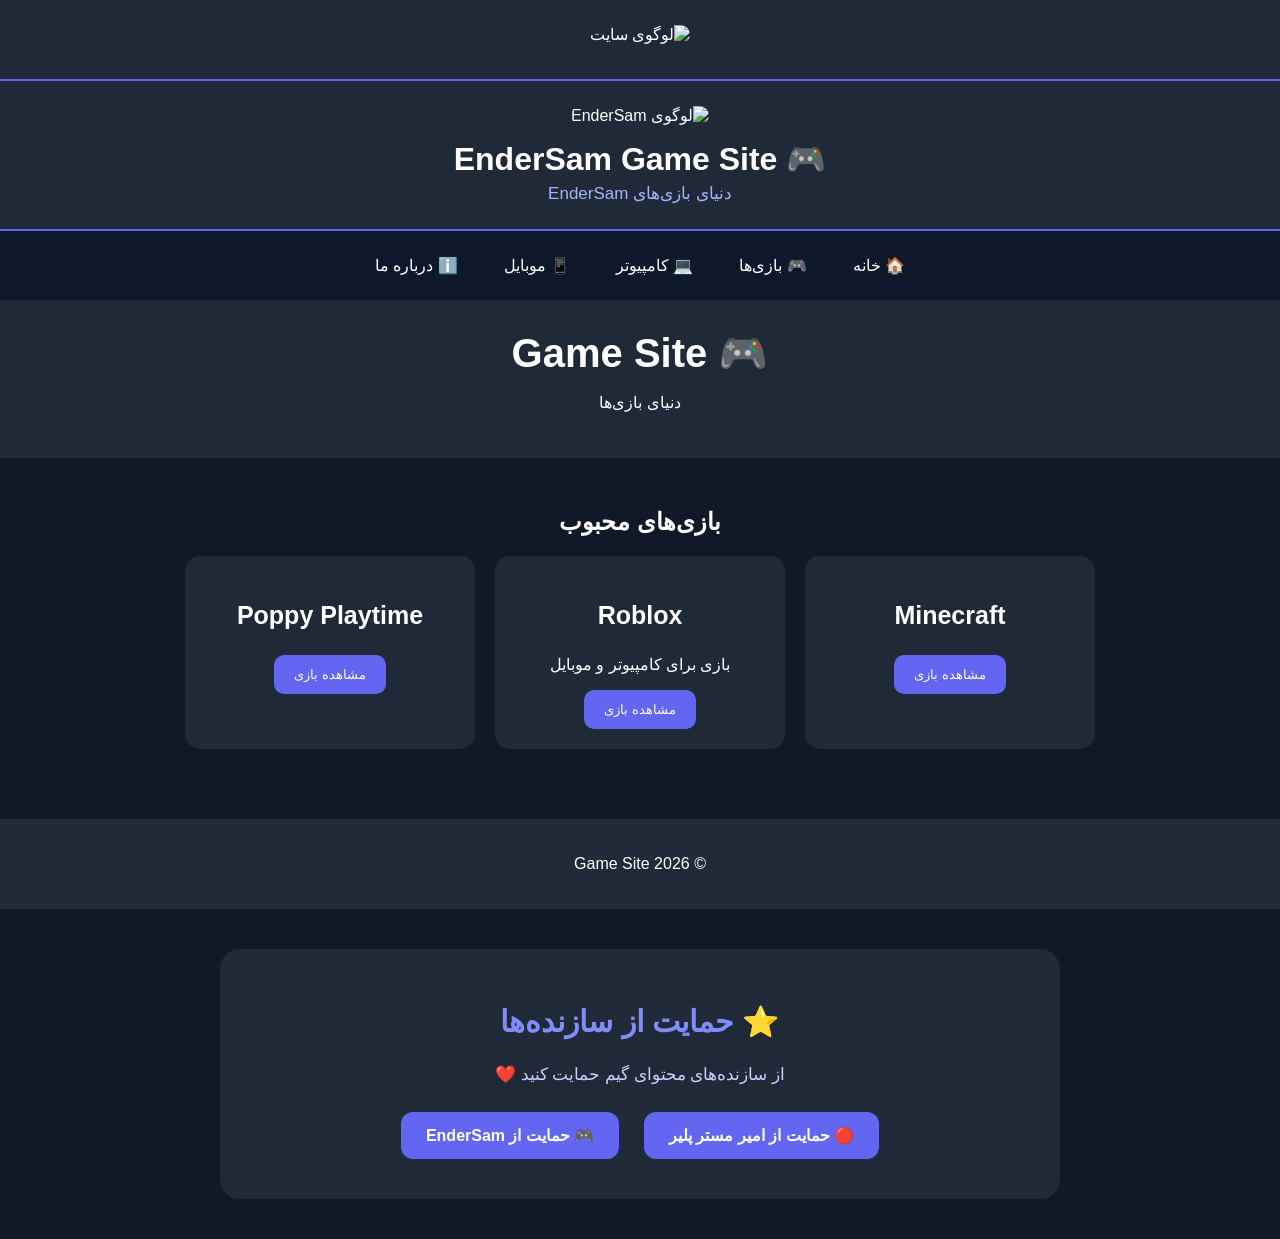
==== index.html @ 9fe8aae7 "Add files via upload" ====
<!DOCTYPE html>
<html lang="fa" dir="rtl">
<head>
    <meta charset="UTF-8">
    <meta name="viewport" content="width=device-width, initial-scale=1.0">
    <title>Game Site</title>
    <link rel="stylesheet" href="style.css">
</head>

<body>
    <header class="site-header">

    <img src="images/endersam%20amp.png" alt="لوگوی سایت">
</header>
<header class="site-header">

    <img src="images/logo.png" alt="لوگوی EnderSam">

    <h1>🎮 EnderSam Game Site</h1>

    <p>دنیای بازی‌های EnderSam</p>

</header>
<nav>
    <button class="menu-btn" onclick="toggleMenu()">☰</button>

    <a href="index.html">🏠 خانه</a>
    <a href="games.html">🎮 بازی‌ها</a>
    <a href="computer.html">💻 کامپیوتر</a>
    <a href="mobile.html">📱 موبایل</a>
    <a href="about.html">ℹ️ درباره ما</a>
</nav>
    <header>
        <h1>🎮 Game Site</h1>
        <p>دنیای بازی‌ها</p>
    </header>

    <main>
        <h2>بازی‌های محبوب</h2>

        <div class="games">
            <div class="game">
                <h3>Minecraft</h3>
                <button onclick="location.href='minecraft.html'">
    مشاهده بازی
</button>
            </div>

            <div class="game">
                <h3>Roblox</h3>
                <p>بازی برای کامپیوتر و موبایل</p>
<button onclick="location.href='roblox.html'">
    مشاهده بازی
</button>
            </div>

            <div class="game">
                <h3>Poppy Playtime</h3>
               <button onclick="location.href='poppy.html'">
    مشاهده بازی
</button>
</button>
            </div>
        </div>
    </main>

    <footer>
        <p>© 2026 Game Site</p>
    </footer>
<section class="support-section">

    <h2>⭐ حمایت از سازنده‌ها</h2>

    <p>
        از سازنده‌های محتوای گیم حمایت کنید ❤️
    </p>

    <a href="https://www.aparat.com/Amir_master_player"
       target="_blank"
       class="support-btn">
        🔴 حمایت از امیر مستر پلیر
    </a>

    <a href="https://www.aparat.com/endersam.rip"
       target="_blank"
       class="support-btn">
        🎮 حمایت از EnderSam
    </a>

</section>
    <script src="script.js"></script>
</body>
</html>
---- style.css ----
body {
    margin: 0;
    font-family: Arial, sans-serif;
    background: #111827;
    color: white;
    text-align: center;
}

/* منوی بالای سایت */
nav {
    background: #0f172a;
    padding: 15px;
    display: flex;
    justify-content: center;
    gap: 10px;
    flex-wrap: wrap;
}

nav a {
    color: white;
    text-decoration: none;
    padding: 10px 18px;
    border-radius: 10px;
    transition: 0.2s;
}

nav a:hover {
    background: #6366f1;
}

/* هدر */
header {
    background: #1f2937;
    padding: 30px;
}

header h1 {
    margin: 0;
    font-size: 40px;
}

/* بخش بازی‌ها */
main {
    padding: 30px;
}

.games {
    display: flex;
    justify-content: center;
    gap: 20px;
    flex-wrap: wrap;
}

.game {
    background: #1f2937;
    width: 250px;
    padding: 20px;
    border-radius: 15px;
}

.game h3 {
    font-size: 25px;
}

button {
    background: #6366f1;
    color: white;
    border: none;
    padding: 12px 20px;
    border-radius: 10px;
    cursor: pointer;
}

button:hover {
    background: #818cf8;
}

footer {
    margin-top: 40px;
    padding: 20px;
    background: #1f2937;
}
/* صفحه اختصاصی بازی */

.game-page {
    max-width: 900px;
    margin: auto;
    padding: 40px 20px;
}

.game-page h1 {
    font-size: 45px;
    margin-bottom: 30px;
}

.game-info {
    background: #1f2937;
    padding: 30px;
    border-radius: 20px;
    box-shadow: 0 10px 30px rgba(0, 0, 0, 0.3);
}

.game-info h2 {
    color: #818cf8;
    margin-top: 25px;
}

.game-info p {
    font-size: 18px;
    line-height: 2;
}

.platforms {
    display: flex;
    justify-content: center;
    gap: 15px;
    flex-wrap: wrap;
    margin: 20px 0;
}

.platforms span {
    background: #111827;
    padding: 12px 20px;
    border-radius: 12px;
}

.game-info button {
    margin-top: 20px;
    font-size: 16px;
}
/* لوگوی صفحه بازی */

.site-logo {
    width: 140px;
    height: 140px;
    margin: 0 auto 25px;
    border-radius: 25px;
    background: #111827;
    display: flex;
    align-items: center;
    justify-content: center;
    overflow: hidden;
    border: 2px solid #6366f1;
}

.site-logo img {
    width: 100%;
    height: 100%;
    object-fit: contain;
}
/* تصویر اصلی بازی */

.game-cover {
    width: 100%;
    max-width: 800px;
    height: 350px;
    margin: 0 auto 30px;
    border-radius: 20px;
    overflow: hidden;
    background: #111827;
}

.cover-placeholder {
    width: 100%;
    height: 100%;
    display: flex;
    flex-direction: column;
    align-items: center;
    justify-content: center;
    font-size: 60px;
    border: 2px dashed #6366f1;
    box-sizing: border-box;
}

.cover-placeholder p {
    font-size: 20px;
    color: #a5b4fc;
}
/* کارت‌های اطلاعات بازی */

.game-stats {
    display: flex;
    justify-content: center;
    gap: 15px;
    flex-wrap: wrap;
    margin-top: 20px;
}

.stat {
    background: #111827;
    width: 180px;
    padding: 20px;
    border-radius: 15px;
    transition: 0.2s;
}

.stat:hover {
    transform: translateY(-5px);
}

.stat span {
    font-size: 30px;
}

.stat strong {
    display: block;
    margin-top: 10px;
    font-size: 18px;
}

.stat p {
    margin-bottom: 0;
    color: #c7d2fe;
}
/* افکت حرفه‌ای کارت‌های اطلاعات */

.stat {
    cursor: default;
    border: 1px solid transparent;
}

.stat:hover {
    transform: translateY(-8px);
    border-color: #6366f1;
    box-shadow: 0 10px 25px rgba(99, 102, 241, 0.25);
}

.stat span {
    display: block;
    margin-bottom: 8px;
}

.stat strong {
    color: white;
}

.stat p {
    color: #a5b4fc;
}
/* دکمه اصلی بازی */

.download-btn {
    background: #6366f1;
    color: white;
    border: none;
    padding: 14px 30px;
    border-radius: 12px;
    font-size: 18px;
    font-weight: bold;
    cursor: pointer;
    margin: 20px 10px 0;
    transition: 0.25s;
}

.download-btn:hover {
    transform: translateY(-3px);
    box-shadow: 0 8px 20px rgba(99, 102, 241, 0.4);
}
/* نسخه موبایل */

@media (max-width: 600px) {

    header {
        padding: 20px 10px;
    }

    header h1 {
        font-size: 30px;
    }

    main {
        padding: 20px 10px;
    }

    nav {
        padding: 10px 5px;
        gap: 5px;
    }

    nav a {
        padding: 8px 10px;
        font-size: 14px;
    }

    .games {
        flex-direction: column;
        align-items: center;
    }

    .game {
        width: 90%;
        max-width: 300px;
        box-sizing: border-box;
    }

    .game-page {
        padding: 25px 10px;
    }

    .game-page h1 {
        font-size: 32px;
    }

    .game-cover {
        height: 220px;
    }

    .game-info {
        padding: 20px 15px;
    }

    .game-info p {
        font-size: 16px;
    }

    .stat {
        width: 100%;
        max-width: 250px;
    }

    .download-btn {
        width: 90%;
        margin: 10px auto;
    }
}
/* منوی موبایل */

.menu-btn {
    display: none;
    background: transparent;
    color: white;
    border: none;
    font-size: 28px;
    cursor: pointer;
    @media (max-width: 600px) {
    .menu-btn {
        display: block;
    }
}
}

/* فقط روی موبایل */
@media (max-width: 600px) {

    nav {
        position: relative;
        flex-direction: column;
        align-items: center;
    }

    .menu-btn {
        display: block;
    }

    nav a {
        display: none;
        width: 80%;
        text-align: center;
    }

    nav.menu-open a {
        display: block;
    }
}
.menu-btn {
    width: 50px;
    height: 50px;
    border-radius: 12px;
    background: #6366f1;
    color: white;
    border: none;
    font-size: 28px;
    cursor: pointer;
    transition: 0.2s;
}

.menu-btn:hover {
    transform: scale(1.08);
    background: #818cf8;
}
.download-btn {
    display: inline-block;
    text-decoration: none;
    background: #6366f1;
    color: white;
    padding: 14px 30px;
    border-radius: 12px;
    font-size: 18px;
    font-weight: bold;
    transition: 0.25s;
}

.download-btn:hover {
    transform: translateY(-3px);
    box-shadow: 0 8px 20px rgba(99, 102, 241, 0.4);
}
/* ظاهر اختصاصی صفحه Roblox */
    
/* لوگوی سایت */

.site-header {
    background: #1f2937;
    padding: 25px 20px;
    text-align: center;
    border-bottom: 2px solid #6366f1;
}

.site-header img {
    width: 100px;
    height: 100px;
    object-fit: contain;
    border-radius: 20px;
    margin-bottom: 10px;
    transition: 0.3s;
}

.site-header img:hover {
    transform: scale(1.08) rotate(2deg);
}

.site-header h1 {
    margin: 5px 0;
    font-size: 32px;
}

.site-header p {
    margin: 5px 0 0;
    color: #a5b4fc;
    font-size: 17px;
}
.support-section {
    background: #1f2937;
    margin: 40px auto;
    padding: 30px 20px;
    max-width: 800px;
    border-radius: 20px;
    text-align: center;
}

.support-section h2 {
    color: #818cf8;
    font-size: 30px;
}

.support-section p {
    color: #c7d2fe;
    font-size: 17px;
}

.support-btn {
    display: inline-block;
    margin: 10px;
    padding: 14px 25px;
    background: #6366f1;
    color: white;
    text-decoration: none;
    border-radius: 12px;
    font-weight: bold;
    transition: 0.2s;
}

.support-btn:hover {
    transform: translateY(-3px);
    background: #818cf8;
}
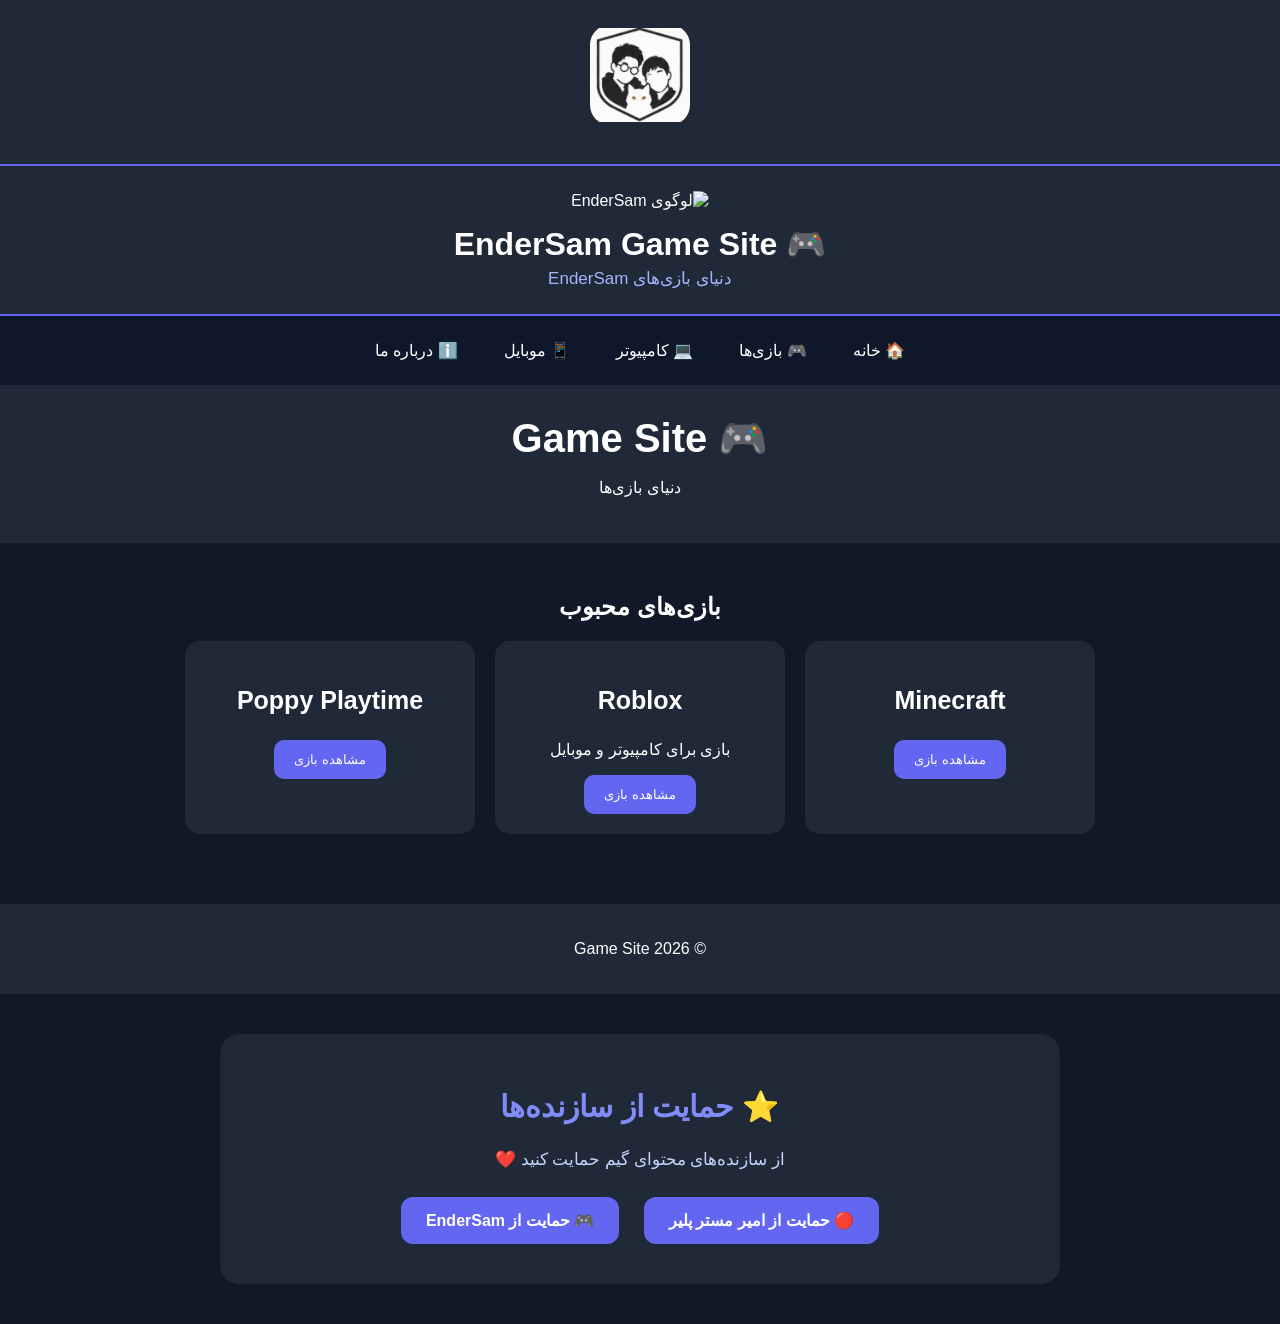
==== commit 79f945e9: "Update index.html" ====
--- a/index.html
+++ b/index.html
@@ -3,6 +3,7 @@
 <head>
     <meta charset="UTF-8">
     <meta name="viewport" content="width=device-width, initial-scale=1.0">
+   <meta name="google-site-verification" content="ZAPkzE0LnV07zlac1xbjGAX5zHyGe88_X8t1sgUroF8" />
     <title>Game Site</title>
     <link rel="stylesheet" href="style.css">
 </head>
@@ -90,4 +91,4 @@
 </section>
     <script src="script.js"></script>
 </body>
-</html>+</html>
